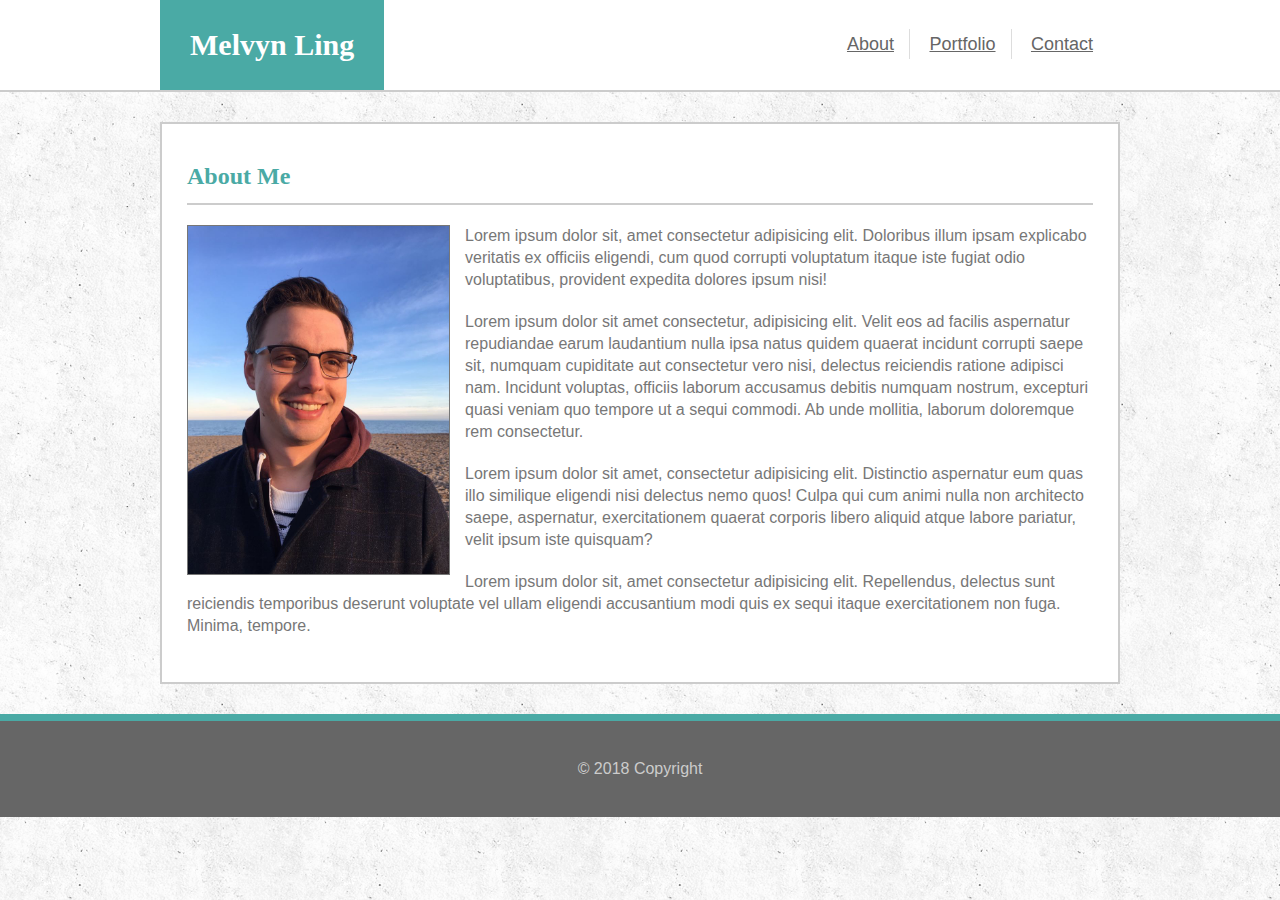
==== index.html @ 02e7c756 "contact page, portfolio page complete. imgs portfolio. background fixed." ====
<!DOCTYPE html>
<html>
    <head>
        <!-- this is the css reset link to reset all browsers to the same -->
            <link rel="stylesheet" type="text/css" href="./assets/reset.css"/>
        <!-- this is the external link tag to the css stylesheet located in assets folder -->
            <link rel="stylesheet" type="text/css" href="./assets/style.css"/>
        <!-- this line is for the title of the browser -->
            <title>Melvyn Ling - Index</title>    
    </head>
    <body>
        <header>
            <section class="wrapper">
             <h1>Melvyn Ling</h1>
                 <nav>
                     <ul>
                      <li><a href="index.html">About</a></li> 
                      <li><a href="portfolio.html">Portfolio</a></li> 
                      <li><a href="contact.html">Contact</a></li>   
                     </ul>
                 </nav>
            </section>
             </header>
             <section class="wrapper">
                 <section id="left-column">
                     <h2>
                         About Me
                     </h2>
                     <img src="./images/about_me.png" alt-"Picture of Melvyn Ling" class="inline-img"/>
                     <p>Lorem ipsum dolor sit, amet consectetur adipisicing elit. Doloribus illum ipsam explicabo veritatis ex officiis eligendi, cum quod corrupti voluptatum itaque iste fugiat odio voluptatibus, provident expedita dolores ipsum nisi!</p>
                     <p>Lorem ipsum dolor sit amet consectetur, adipisicing elit. Velit eos ad facilis aspernatur repudiandae earum laudantium nulla ipsa natus quidem quaerat incidunt corrupti saepe sit, numquam cupiditate aut consectetur vero nisi, delectus reiciendis ratione adipisci nam. Incidunt voluptas, officiis laborum accusamus debitis numquam nostrum, excepturi quasi veniam quo tempore ut a sequi commodi. Ab unde mollitia, laborum doloremque rem consectetur.</p>
                     <p>Lorem ipsum dolor sit amet, consectetur adipisicing elit. Distinctio aspernatur eum quas illo similique eligendi nisi delectus nemo quos! Culpa qui cum animi nulla non architecto saepe, aspernatur, exercitationem quaerat corporis libero aliquid atque labore pariatur, velit ipsum iste quisquam?
                     </p>
                     <p>Lorem ipsum dolor sit, amet consectetur adipisicing elit. Repellendus, delectus sunt reiciendis temporibus deserunt voluptate vel ullam eligendi accusantium modi quis ex sequi itaque exercitationem non fuga. Minima, tempore.</p>
                 </section>
             </section>
             <div class="clearfix"></div>
             <footer>
     &copy; 2018 Copyright
             </footer>
    </body>
    </html>
---- assets/style.css ----
*{
    box-sizing: border-box
}

body {
    background: url("../images/background/wall4.png");
    font-family: Arial, Helvetica, sans-serif;
    overflow: auto;
    color: #777777;
}

h1, h2, h3, h4, h5, h6 {
    font-family: Georgia, 'Times New Roman', Times, serif;
    color: #4aaaa5;
    font-weight: bold;
}

header {
    background: white;
    border-bottom: 2px solid #cccccc;
    margin-bottom: 30px;
}

header h1 {
    background: #4aaaa5;
    color: white;
    display: inline-block;
    padding: 30px;
    font-size: 30px;
}

nav {
    width: 300px;
    float: right;
    margin-top: 35px;
    text-align: center;
 
}

nav ul li {
    display: inline;
}

nav ul li a {
    color: #666666;
    font-size: 18px;
    padding: 5px 15px;
    border-right: 0.5px solid #dddddd;
}

nav ul li:last-child a {
    border-right: none;
    padding-right: none;
}

p {
    font-size: 16px;
    line-height: 22px;
    margin-bottom: 20px;
    color: #777777;
}

footer {
    background: #666666;
    border-top: 7px solid #4aaaa5;
    color: #cccccc;
    text-align: center;
    padding: 40px;
    margin-top: 30px;
}

label {
    font-size: 18px;
    display:block;
}

form input {
    width: 100%;
    display: block;
    margin: 10px 0 25px 0;
    border: 2px solid #cccccc;
    padding: 15px;
    font-size: 18px;
}

textarea {
    height: 300px;
    width: 100%;
    display: block;
    margin: 10px 0 25px 0;
    border: 2px solid #cccccc;
    padding: 15px;
    font-size: 18px;
}

form button {
    background: #4aaaa5;
    color: #ffffff;
    padding: 10px 20px;
    margin: 10px 0;
    font-size: 20px;
    border: 1px solid #cccccc;
}

.wrapper {
    width: 960px;
    margin: 0 auto;
}

.inline-img {
    float: left;
    height: 350px;
    width: 275x;
    margin: 0 15px 15px 0;
    border: 1px solid #777777;
}

.portfolio-item {
    position: relative;
    background-color:   rgba(0, 0, 0, 0.5);
    margin: 10px;
    width: 45%;
    height: 300px;
    width: 280px;
    float: left;
    border: 1px solid #cccccc;
}

.portfolio-item h4 {
    background: #4aaaa5;
    color: #ffffff;
    text-align: center;
    padding: 15px 0;
    position: absolute;
    bottom: 20px;
    width: 100%;
    border-top: 1px solid #cccccc;
    border-bottom: 1px solid #cccccc;
}

.clearfix {
    display: block;
    clear: both;
}

#left-column {
    background: white;
    padding: 25px;
    border: 2px solid #cccccc;
    width: 960px;
    float: left;
}

#left-column h2 {
    font-size: 24px;
    padding: 15px 0;
    margin-bottom: 20px;
    border-bottom: 2px solid #cccccc;
}


#photo1 {
    background: url('../images/bigben.jpg');
    background-size: cover;
    background-repeat: no-repeat;
}

#photo2 {
    background: url('../images/columns.jpg');
    background-size: cover;
    background-repeat: no-repeat;    
}

#photo3 {
    background: url('../images/madridsun.jpg');
    background-size: cover;
    background-repeat: no-repeat;
}

#photo4 {
    background: url('../images/PortDover.jpg');
    background-size: cover;
    background-repeat: no-repeat;
}

#photo6 {
    background: url('../images/vaticantop.jpg');
    background-size: cover;
    background-repeat: no-repeat;
}
#photo7 {
    background: url('../images/workboots.jpeg');
    background-size: cover;
    background-repeat: no-repeat;
}

#photo8 {
    background: url('../images/PeggysCove.jpg');
    background-size: cover;
    background-repeat: no-repeat;
}

#photo9 {
    background: url('../images/Aquarium.jpg');
    background-size: cover;
    background-repeat: no-repeat;
}
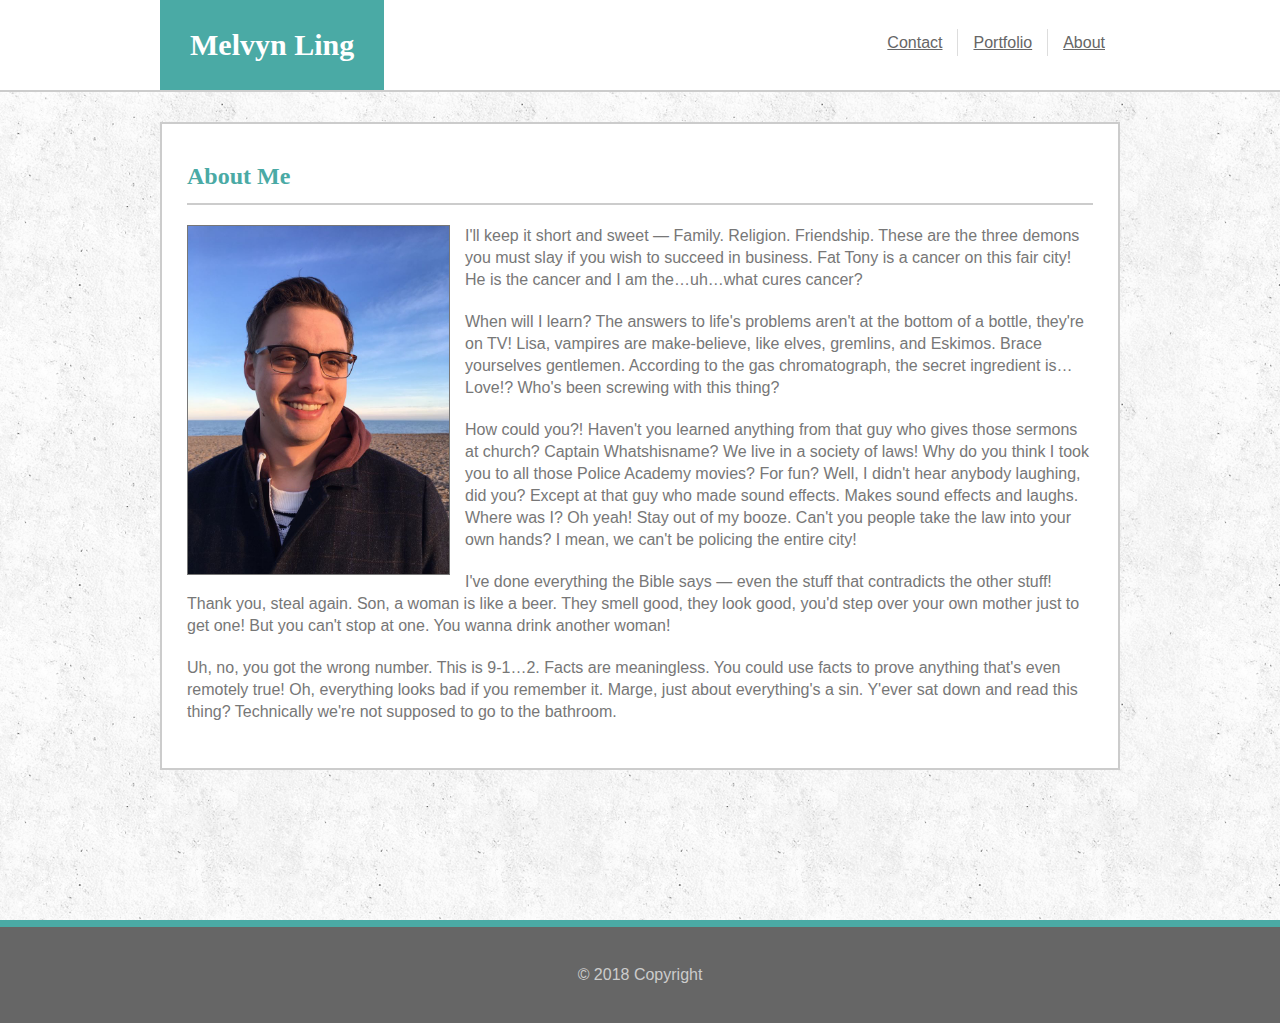
==== commit c10c6117: "finishing touched to CSS. completed all pages. issues with background and positioning settled." ====
--- a/index.html
+++ b/index.html
@@ -1,4 +1,3 @@
-
 <!DOCTYPE html>
 <html>
     <head>
@@ -23,17 +22,17 @@
             </section>
              </header>
              <section class="wrapper">
-                 <section id="left-column">
-                     <h2>
-                         About Me
-                     </h2>
-                     <img src="./images/about_me.png" alt-"Picture of Melvyn Ling" class="inline-img"/>
-                     <p>Lorem ipsum dolor sit, amet consectetur adipisicing elit. Doloribus illum ipsam explicabo veritatis ex officiis eligendi, cum quod corrupti voluptatum itaque iste fugiat odio voluptatibus, provident expedita dolores ipsum nisi!</p>
-                     <p>Lorem ipsum dolor sit amet consectetur, adipisicing elit. Velit eos ad facilis aspernatur repudiandae earum laudantium nulla ipsa natus quidem quaerat incidunt corrupti saepe sit, numquam cupiditate aut consectetur vero nisi, delectus reiciendis ratione adipisci nam. Incidunt voluptas, officiis laborum accusamus debitis numquam nostrum, excepturi quasi veniam quo tempore ut a sequi commodi. Ab unde mollitia, laborum doloremque rem consectetur.</p>
-                     <p>Lorem ipsum dolor sit amet, consectetur adipisicing elit. Distinctio aspernatur eum quas illo similique eligendi nisi delectus nemo quos! Culpa qui cum animi nulla non architecto saepe, aspernatur, exercitationem quaerat corporis libero aliquid atque labore pariatur, velit ipsum iste quisquam?
-                     </p>
-                     <p>Lorem ipsum dolor sit, amet consectetur adipisicing elit. Repellendus, delectus sunt reiciendis temporibus deserunt voluptate vel ullam eligendi accusantium modi quis ex sequi itaque exercitationem non fuga. Minima, tempore.</p>
-                 </section>
+                        <section id="left-column">
+                            <h2>
+                                About Me
+                            </h2>
+                            <img src="./images/about_me.png" alt-"Picture of Melvyn Ling" class="inline-img"/>
+                                <p>I'll keep it short and sweet — Family. Religion. Friendship. These are the three demons you must slay if you wish to succeed in business. Fat Tony is a cancer on this fair city! He is the cancer and I am the…uh…what cures cancer?</p>
+                                <p>When will I learn? The answers to life's problems aren't at the bottom of a bottle, they're on TV! Lisa, vampires are make-believe, like elves, gremlins, and Eskimos. Brace yourselves gentlemen. According to the gas chromatograph, the secret ingredient is… Love!? Who's been screwing with this thing?</p>
+                                <p>How could you?! Haven't you learned anything from that guy who gives those sermons at church? Captain Whatshisname? We live in a society of laws! Why do you think I took you to all those Police Academy movies? For fun? Well, I didn't hear anybody laughing, did you? Except at that guy who made sound effects. Makes sound effects and laughs. Where was I? Oh yeah! Stay out of my booze. Can't you people take the law into your own hands? I mean, we can't be policing the entire city!</p>
+                                <p>I've done everything the Bible says — even the stuff that contradicts the other stuff! Thank you, steal again. Son, a woman is like a beer. They smell good, they look good, you'd step over your own mother just to get one! But you can't stop at one. You wanna drink another woman!</p>
+                                <p>Uh, no, you got the wrong number. This is 9-1…2. Facts are meaningless. You could use facts to prove anything that's even remotely true! Oh, everything looks bad if you remember it. Marge, just about everything's a sin. Y'ever sat down and read this thing? Technically we're not supposed to go to the bathroom.</p>                         
+                            </section>
              </section>
              <div class="clearfix"></div>
              <footer>
--- a/assets/style.css
+++ b/assets/style.css
@@ -38,19 +38,32 @@
 }
 
 nav ul li {
-    display: inline;
+    float: right;
 }
 
 nav ul li a {
     color: #666666;
-    font-size: 18px;
+    font-size: 16px;
     padding: 5px 15px;
-    border-right: 0.5px solid #dddddd;
+    border-left: 0.5px solid #dddddd;
 }
 
 nav ul li:last-child a {
-    border-right: none;
-    padding-right: none;
+    border-left: none;
+    padding-left: none;
+}
+
+nav a:hover {
+    background: #4aaaa5;
+    color: #dddddd;
+    transition-duration: .5s;
+    transition-property: all;
+    -moz-transition-timing-function: ease-in-out;
+}
+
+nav a:visted {
+    color: maroon;
+    text-decoration: wavy;
 }
 
 p {
@@ -141,6 +154,7 @@
 .clearfix {
     display: block;
     clear: both;
+    padding-top: 120px;
 }
 
 #left-column {
@@ -204,4 +218,4 @@
     background: url('../images/Aquarium.jpg');
     background-size: cover;
     background-repeat: no-repeat;
-}
+}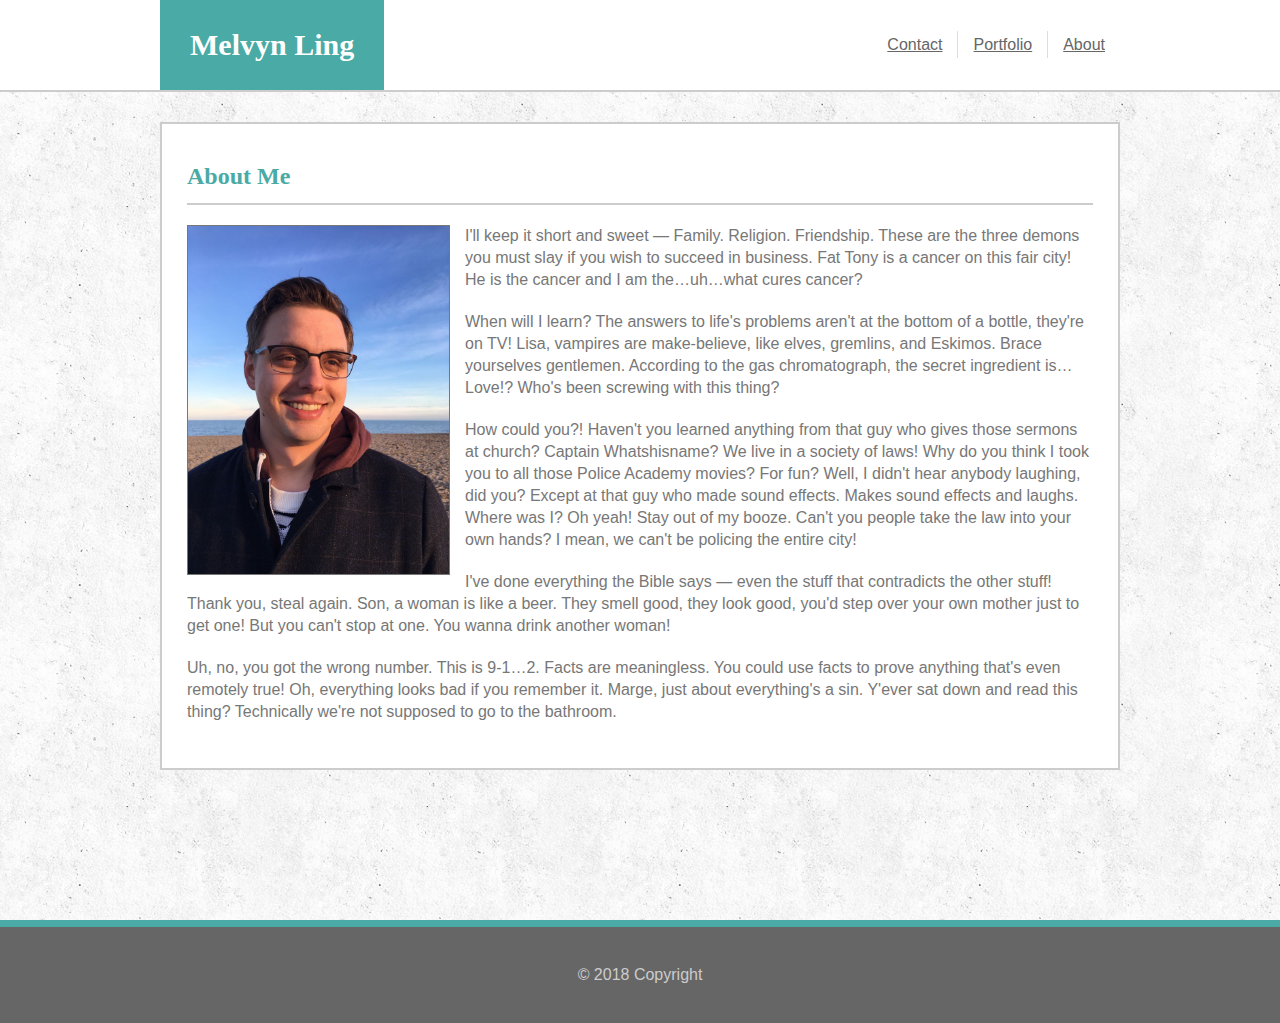
==== commit d1185eb7: "updated css with notes, still deciding if i should note html - time permitting" ====
--- a/index.html
+++ b/index.html
@@ -1,5 +1,6 @@
 <!DOCTYPE html>
 <html>
+    <!--  -->
     <head>
         <!-- this is the css reset link to reset all browsers to the same -->
             <link rel="stylesheet" type="text/css" href="./assets/reset.css"/>
@@ -8,12 +9,18 @@
         <!-- this line is for the title of the browser -->
             <title>Melvyn Ling - Index</title>    
     </head>
+    <!--  -->
     <body>
         <header>
+            <!--  -->
             <section class="wrapper">
+                <!--  -->
              <h1>Melvyn Ling</h1>
+             <!--  -->
                  <nav>
+                     <!--  -->
                      <ul>
+                         <!--  -->
                       <li><a href="index.html">About</a></li> 
                       <li><a href="portfolio.html">Portfolio</a></li> 
                       <li><a href="contact.html">Contact</a></li>   
@@ -21,12 +28,17 @@
                  </nav>
             </section>
              </header>
+             <!--  -->
              <section class="wrapper">
-                        <section id="left-column">
+                 <!--  -->
+                        <section id="container">
+                            <!--  -->
                             <h2>
                                 About Me
                             </h2>
+                            <!--  -->
                             <img src="./images/about_me.png" alt-"Picture of Melvyn Ling" class="inline-img"/>
+                            <!--  -->
                                 <p>I'll keep it short and sweet — Family. Religion. Friendship. These are the three demons you must slay if you wish to succeed in business. Fat Tony is a cancer on this fair city! He is the cancer and I am the…uh…what cures cancer?</p>
                                 <p>When will I learn? The answers to life's problems aren't at the bottom of a bottle, they're on TV! Lisa, vampires are make-believe, like elves, gremlins, and Eskimos. Brace yourselves gentlemen. According to the gas chromatograph, the secret ingredient is… Love!? Who's been screwing with this thing?</p>
                                 <p>How could you?! Haven't you learned anything from that guy who gives those sermons at church? Captain Whatshisname? We live in a society of laws! Why do you think I took you to all those Police Academy movies? For fun? Well, I didn't hear anybody laughing, did you? Except at that guy who made sound effects. Makes sound effects and laughs. Where was I? Oh yeah! Stay out of my booze. Can't you people take the law into your own hands? I mean, we can't be policing the entire city!</p>
@@ -34,8 +46,11 @@
                                 <p>Uh, no, you got the wrong number. This is 9-1…2. Facts are meaningless. You could use facts to prove anything that's even remotely true! Oh, everything looks bad if you remember it. Marge, just about everything's a sin. Y'ever sat down and read this thing? Technically we're not supposed to go to the bathroom.</p>                         
                             </section>
              </section>
+             <!--  -->
              <div class="clearfix"></div>
+             <!--  -->
              <footer>
+                 <!--  -->
      &copy; 2018 Copyright
              </footer>
     </body>
--- a/assets/style.css
+++ b/assets/style.css
@@ -1,7 +1,13 @@
+/* this calls for all elements using this CSS to follow box-sizing: border box. 
+What this means is that all elements include the padding and border in it's 
+total width and height  */
 *{
     box-sizing: border-box
 }
 
+/* this calls for the body element to style. this element here styles the main
+ body background, provides the default text and color, and overflow:auto -- which
+  allows us to scroll to see more content instead of clipping it short */
 body {
     background: url("../images/background/wall4.png");
     font-family: Arial, Helvetica, sans-serif;
@@ -9,18 +15,26 @@
     color: #777777;
 }
 
+/*this styles all heading elements the same font, color, and weight (boldness)*/
 h1, h2, h3, h4, h5, h6 {
     font-family: Georgia, 'Times New Roman', Times, serif;
     color: #4aaaa5;
     font-weight: bold;
 }
 
+/*this provides the background to the top header where the h1 element and nav element
+ are located. its currently styled white and has a bottom grey border with and 
+ margin of 30px to space the content away from the header*/
 header {
     background: white;
     border-bottom: 2px solid #cccccc;
     margin-bottom: 30px;
 }
 
+/*This styles the main h1 element that has the name located within. it styles the 
+background teal and fot white. It gives is a size and padding of 30px. it also has
+ the display: inline-block, which allows the nav bar to show beside it, instead of 
+ below the header.*/
 header h1 {
     background: #4aaaa5;
     color: white;
@@ -29,18 +43,28 @@
     font-size: 30px;
 }
 
+/*this one styles the nav element located in the header. this is where the links
+ to the other pages are located. It has a width of 250px, a top margin of 35px to 
+ give it some buffer. its also floated right so it stays on the right side of the 
+ page and the text is aligned that way as well */
 nav {
-    width: 300px;
+    width: 250px;
     float: right;
-    margin-top: 35px;
-    text-align: center;
- 
-}
-
+    margin-top: 37px;
+    text-align: right;
+}
+
+/*this calls for all list elements in unordered lists, in the nave element to float 
+right. I originally tried to have this as a display element, but kept gettings a 
+white space beside the links. I found float to work much more effectively for 
+this style*/
 nav ul li {
     float: right;
 }
 
+/*this styles all a elements within list elements, located in unordered list 
+elements, in a nav element. It also styles the dividing line between links. 
+setting the width and the color of it*/
 nav ul li a {
     color: #666666;
     font-size: 16px;
@@ -48,24 +72,35 @@
     border-left: 0.5px solid #dddddd;
 }
 
+/*this is a psuedoclass. it adds an exception. In this case it adds an exception 
+to the last child (last in squence) to have no border and not padding. this is 
+done so the grey dividing line doesnt show up*/
 nav ul li:last-child a {
     border-left: none;
     padding-left: none;
 }
 
+/*this styles the a elements in the nav element as well. it is also a psuedo 
+class. in this case, it a class for when the mouse hovers over the nav links. 
+This controls their style when hovered*/
 nav a:hover {
     background: #4aaaa5;
-    color: #dddddd;
+    color: #ffffff;
     transition-duration: .5s;
     transition-property: all;
     -moz-transition-timing-function: ease-in-out;
 }
 
+/*this styles the a elements in the nav element as well. it is also a psuedo 
+class. in this case it calls for the links to change color once they've been 
+visited*/
 nav a:visted {
     color: maroon;
     text-decoration: wavy;
 }
 
+/*this styles all p elements, controlling their colour, size, line-height 
+and even margin from the bottom of the container*/
 p {
     font-size: 16px;
     line-height: 22px;
@@ -73,6 +108,8 @@
     color: #777777;
 }
 
+/*this styles the footer, providing the color for the background and text, 
+padding and margin as well. it also styles the teal border on the footer.*/
 footer {
     background: #666666;
     border-top: 7px solid #4aaaa5;
@@ -82,20 +119,29 @@
     margin-top: 30px;
 }
 
+/*this styles the label element for the form on the contact page. it displays 
+them as a block so they appear vertically.*/
 label {
-    font-size: 18px;
+    font-size: 16px;
     display:block;
 }
 
+/*this one styles the form input boxes, declaring the width of them, how they 
+are displayed, the margins, the border, padding, and font size*/
 form input {
     width: 100%;
     display: block;
     margin: 10px 0 25px 0;
     border: 2px solid #cccccc;
     padding: 15px;
-    font-size: 18px;
-}
-
+    color: #666666;
+    font-size: 16px;
+    font-family: Arial, Helvetica, sans-serif;
+}
+
+/*this styles the text area element for the message in the contact window. it 
+declars the height, width of the area, how its displayed, the margins, padding 
+and borders, and fonts */
 textarea {
     height: 300px;
     width: 100%;
@@ -103,9 +149,13 @@
     margin: 10px 0 25px 0;
     border: 2px solid #cccccc;
     padding: 15px;
-    font-size: 18px;
-}
-
+    color: #666666;
+    font-size: 16px;
+    font-family: Arial, Helvetica, sans-serif;
+}
+
+/*this styles the form button on the contact page, with Send Message as the 
+contents. sets the background, text details, etc*/
 form button {
     background: #4aaaa5;
     color: #ffffff;
@@ -113,13 +163,20 @@
     margin: 10px 0;
     font-size: 20px;
     border: 1px solid #cccccc;
-}
-
+    float: right;
+}
+
+/* this styles the wrapper class. its a class because its used to set the 
+margins for a number of elements. it is 960px wide, meaning the content must 
+move within this wrapper.*/
 .wrapper {
     width: 960px;
     margin: 0 auto;
 }
 
+/*this styles the image element in the container. You can ser the borders 
+here and margins to give it space, as well as style the borders of it. The 
+image has been floated the left of the text here*/
 .inline-img {
     float: left;
     height: 350px;
@@ -128,17 +185,23 @@
     border: 1px solid #777777;
 }
 
+/*this styles the portfolio-item class. it sets the height and width as 
+well as sets its borders. It also is position relative to its parent container 
+and floats left.*/
 .portfolio-item {
     position: relative;
-    background-color:   rgba(0, 0, 0, 0.5);
+    background-color: #777777;
     margin: 10px;
-    width: 45%;
     height: 300px;
     width: 280px;
     float: left;
     border: 1px solid #cccccc;
 }
 
+/*t this style the h4 headers that run across the portfolio-item class (images). 
+you can control the color, text color, positioning, and border styling. it is 
+positioned absolute to its portfolio-item class and sit 20px from bottom of this 
+class.*/
 .portfolio-item h4 {
     background: #4aaaa5;
     color: #ffffff;
@@ -151,13 +214,19 @@
     border-bottom: 1px solid #cccccc;
 }
 
+/* this here clears all the floats and also renders display back to block for styling the 
+footer. the padding is also there for styling the space between the end of the content on 
+the page and the footer*/
 .clearfix {
     display: block;
     clear: both;
     padding-top: 120px;
 }
 
-#left-column {
+/* this styles the id tag container. this was created so that we could put the contents 
+of the index, contact, and portfolio within this, it has a set width, which dictates the 
+width of the content on the page*/
+#container {
     background: white;
     padding: 25px;
     border: 2px solid #cccccc;
@@ -165,55 +234,73 @@
     float: left;
 }
 
-#left-column h2 {
+/*this styles all h2 elements within the container id. this one in particular styles the 
+title heading for each page.*/
+#container h2 {
     font-size: 24px;
     padding: 15px 0;
     margin-bottom: 20px;
     border-bottom: 2px solid #cccccc;
 }
 
-
+/*the styles photo1 id. it is set so the background image selected takes up the 
+entire div that it is in and doesnt repeat at all*/
 #photo1 {
     background: url('../images/bigben.jpg');
     background-size: cover;
     background-repeat: no-repeat;
 }
 
+/*the styles photo2 id. it is set so the background image selected takes up the 
+entire div that it is in and doesnt repeat at all*/
 #photo2 {
     background: url('../images/columns.jpg');
     background-size: cover;
     background-repeat: no-repeat;    
 }
 
+/*the styles photo3 id. it is set so the background image selected takes up the 
+entire div that it is in and doesnt repeat at all*/
 #photo3 {
     background: url('../images/madridsun.jpg');
     background-size: cover;
     background-repeat: no-repeat;
 }
 
+/*the styles photo4 id. it is set so the background image selected takes up the 
+entire div that it is in and doesnt repeat at all*/
 #photo4 {
     background: url('../images/PortDover.jpg');
     background-size: cover;
     background-repeat: no-repeat;
 }
 
+/*the styles photo6 id. it is set so the background image selected takes up the 
+entire div that it is in and doesnt repeat at all*/
 #photo6 {
     background: url('../images/vaticantop.jpg');
     background-size: cover;
     background-repeat: no-repeat;
 }
+
+/*the styles photo7 id. it is set so the background image selected takes up the 
+entire div that it is in and doesnt repeat at all*/
 #photo7 {
     background: url('../images/workboots.jpeg');
     background-size: cover;
     background-repeat: no-repeat;
 }
 
+/*the styles photo8 id. it is set so the background image selected takes up the 
+entire div that it is in and doesnt repeat at all*/
 #photo8 {
     background: url('../images/PeggysCove.jpg');
     background-size: cover;
     background-repeat: no-repeat;
 }
 
+/*the styles photo9 id. it is set so the background image selected takes up the 
+entire div that it is in and doesnt repeat at all*/
 #photo9 {
     background: url('../images/Aquarium.jpg');
     background-size: cover;
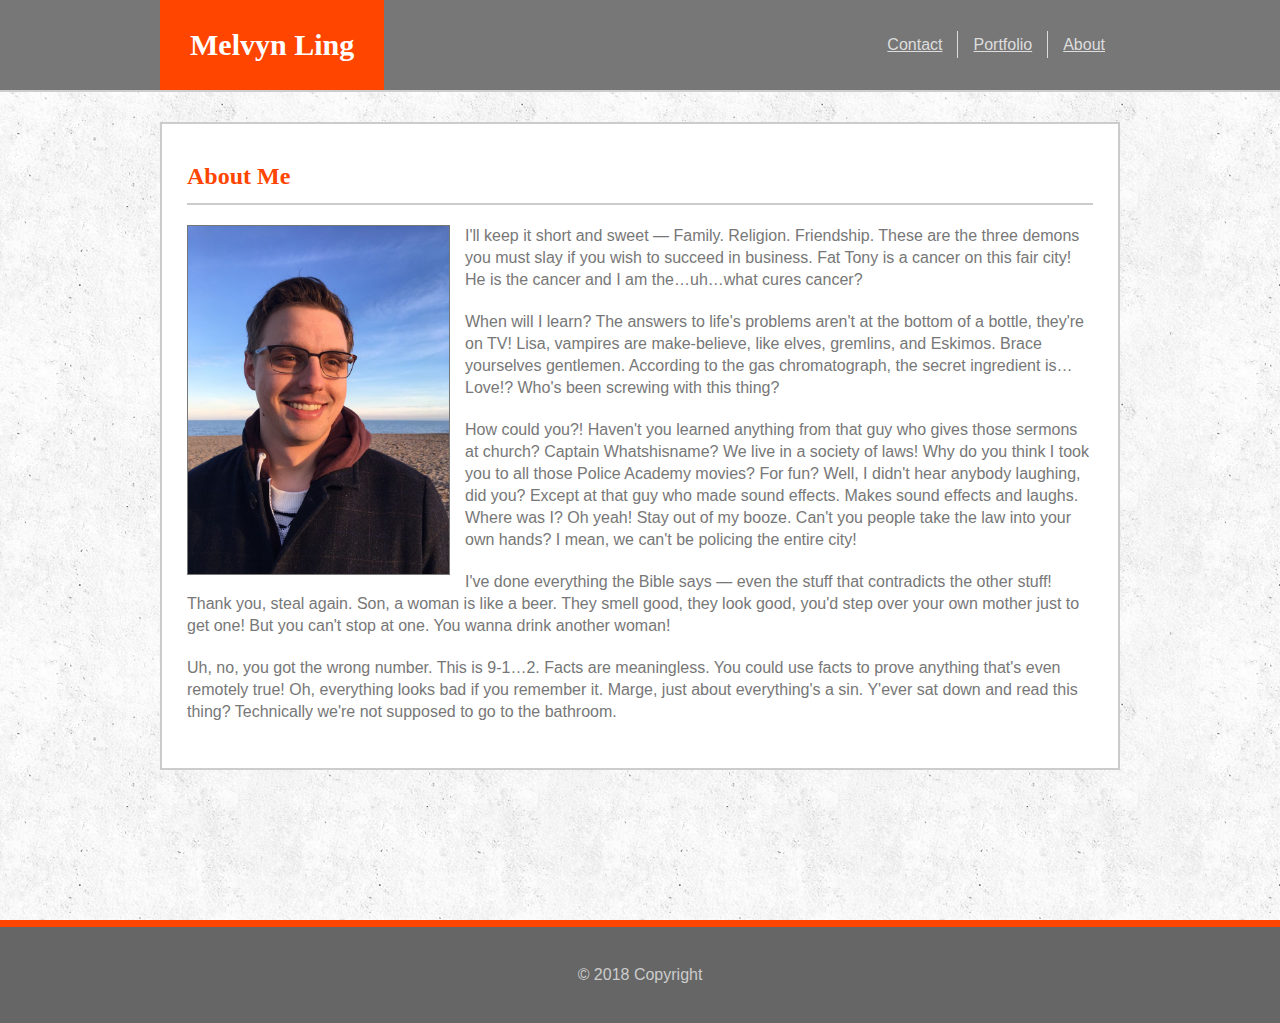
==== commit 08494a83: "HTML comments added, css complete. additional bkgrnd added" ====
--- a/index.html
+++ b/index.html
@@ -1,6 +1,7 @@
 <!DOCTYPE html>
 <html>
-    <!--  -->
+        <!--this is the head element, this is where all the CDNs are link to pull from them the styles needed. 
+        the title bar is also located here-->
     <head>
         <!-- this is the css reset link to reset all browsers to the same -->
             <link rel="stylesheet" type="text/css" href="./assets/reset.css"/>
@@ -9,48 +10,63 @@
         <!-- this line is for the title of the browser -->
             <title>Melvyn Ling - Index</title>    
     </head>
-    <!--  -->
+    <!--this is the body element, all other elements and classes are held within it.-->
     <body>
+            <!--this is the header, this is where the h1 and nav are located-->
         <header>
-            <!--  -->
+            <!--this is a section element with a class of wrapper to set the margins 
+            of the wrapper appropriately. all content will go within this wrapper, as 
+            it is a class and applies to all the elements below.-->
             <section class="wrapper">
-                <!--  -->
+                <!--this h1 element puts the name in the header on the top left side 
+                of the page surrounded in teal-->
              <h1>Melvyn Ling</h1>
-             <!--  -->
+             <!--this nav element holds the links at the top right of the page, leading 
+            to you the contact, portfolio, and index pages-->
                  <nav>
-                     <!--  -->
+                    <!--this is an unordered list, used to list the nav links. I originally 
+                    tried just using an a element and floating each beside eachother, but 
+                    after consulting with a friend found this to be way buggy. -->
                      <ul>
-                         <!--  -->
+                         <!--these a elements are within an unorder list, easiest for formatting-->
                       <li><a href="index.html">About</a></li> 
                       <li><a href="portfolio.html">Portfolio</a></li> 
                       <li><a href="contact.html">Contact</a></li>   
                      </ul>
                  </nav>
             </section>
-             </header>
-             <!--  -->
-             <section class="wrapper">
-                 <!--  -->
+            </header>
+            <!--this is a section with the class of wrapper. also set up to keep all content 
+            with in it. as seen here, the wrapper transcends other elements and positions all 
+            content within the wrappers width-->
+            <section class="wrapper">
+                        <!--this container holds all the content within the main sections of the page. 
+                        it places it within a white box with a grey thin border-->
                         <section id="container">
-                            <!--  -->
+                            <!--This header sets out the name of the page. Its styling is universal across 
+                            all the pages involved in this portfolio-->
                             <h2>
                                 About Me
                             </h2>
-                            <!--  -->
+                            <!--the img element belows generates the about_me.png file located in the images file 
+                            on this file. this image is used to show a picture of myself for the about me page-->
                             <img src="./images/about_me.png" alt-"Picture of Melvyn Ling" class="inline-img"/>
-                            <!--  -->
+                            <!--These p elements are used as for the about me text. its currently fill with some placeholder text - simpsons ipsum-->
                                 <p>I'll keep it short and sweet — Family. Religion. Friendship. These are the three demons you must slay if you wish to succeed in business. Fat Tony is a cancer on this fair city! He is the cancer and I am the…uh…what cures cancer?</p>
                                 <p>When will I learn? The answers to life's problems aren't at the bottom of a bottle, they're on TV! Lisa, vampires are make-believe, like elves, gremlins, and Eskimos. Brace yourselves gentlemen. According to the gas chromatograph, the secret ingredient is… Love!? Who's been screwing with this thing?</p>
                                 <p>How could you?! Haven't you learned anything from that guy who gives those sermons at church? Captain Whatshisname? We live in a society of laws! Why do you think I took you to all those Police Academy movies? For fun? Well, I didn't hear anybody laughing, did you? Except at that guy who made sound effects. Makes sound effects and laughs. Where was I? Oh yeah! Stay out of my booze. Can't you people take the law into your own hands? I mean, we can't be policing the entire city!</p>
                                 <p>I've done everything the Bible says — even the stuff that contradicts the other stuff! Thank you, steal again. Son, a woman is like a beer. They smell good, they look good, you'd step over your own mother just to get one! But you can't stop at one. You wanna drink another woman!</p>
                                 <p>Uh, no, you got the wrong number. This is 9-1…2. Facts are meaningless. You could use facts to prove anything that's even remotely true! Oh, everything looks bad if you remember it. Marge, just about everything's a sin. Y'ever sat down and read this thing? Technically we're not supposed to go to the bathroom.</p>                         
                             </section>
-             </section>
-             <!--  -->
-             <div class="clearfix"></div>
-             <!--  -->
+            </section>
+            <!--this div hold a clearfix class. its the only place i've used it, so i guess it could 
+                have been an id, however, i wasn't sure if i would only be using it more than once-->
+            <div class="clearfix"></div>
+            <!--this is the footer element. it rests at the bottom of the page with its 
+            border above it. it uses the clearfix class above it to clear all the floats 
+            above it and position properly-->
              <footer>
-                 <!--  -->
+                 <!-- this text shows up in the footer, the &copy; is used for the copy right sign-->
      &copy; 2018 Copyright
              </footer>
     </body>
--- a/assets/style.css
+++ b/assets/style.css
@@ -18,7 +18,7 @@
 /*this styles all heading elements the same font, color, and weight (boldness)*/
 h1, h2, h3, h4, h5, h6 {
     font-family: Georgia, 'Times New Roman', Times, serif;
-    color: #4aaaa5;
+    color: orangered;
     font-weight: bold;
 }
 
@@ -26,7 +26,7 @@
  are located. its currently styled white and has a bottom grey border with and 
  margin of 30px to space the content away from the header*/
 header {
-    background: white;
+    background: #777777;
     border-bottom: 2px solid #cccccc;
     margin-bottom: 30px;
 }
@@ -36,7 +36,7 @@
  the display: inline-block, which allows the nav bar to show beside it, instead of 
  below the header.*/
 header h1 {
-    background: #4aaaa5;
+    background: orangered;
     color: white;
     display: inline-block;
     padding: 30px;
@@ -66,7 +66,7 @@
 elements, in a nav element. It also styles the dividing line between links. 
 setting the width and the color of it*/
 nav ul li a {
-    color: #666666;
+    color: #dddddd;
     font-size: 16px;
     padding: 5px 15px;
     border-left: 0.5px solid #dddddd;
@@ -112,7 +112,7 @@
 padding and margin as well. it also styles the teal border on the footer.*/
 footer {
     background: #666666;
-    border-top: 7px solid #4aaaa5;
+    border-top: 7px solid orangered;
     color: #cccccc;
     text-align: center;
     padding: 40px;
@@ -157,7 +157,7 @@
 /*this styles the form button on the contact page, with Send Message as the 
 contents. sets the background, text details, etc*/
 form button {
-    background: #4aaaa5;
+    background: orangered;
     color: #ffffff;
     padding: 10px 20px;
     margin: 10px 0;
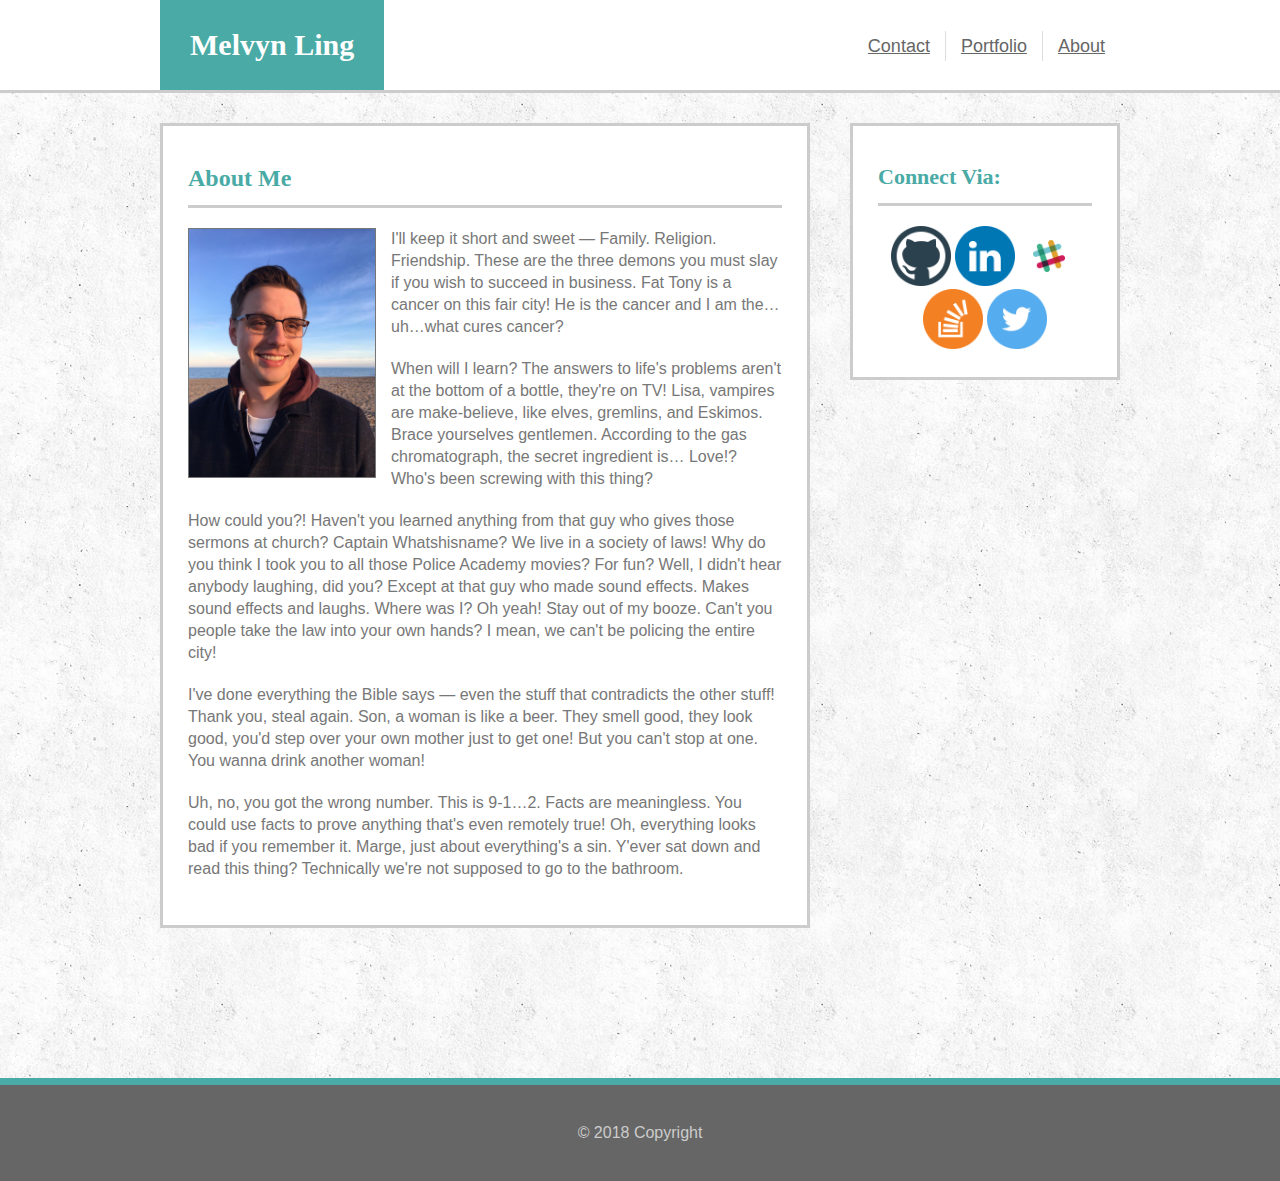
==== commit 45b27c99: "updated page, added a contact via box" ====
--- a/index.html
+++ b/index.html
@@ -1,7 +1,5 @@
 <!DOCTYPE html>
 <html>
-        <!--this is the head element, this is where all the CDNs are link to pull from them the styles needed. 
-        the title bar is also located here-->
     <head>
         <!-- this is the css reset link to reset all browsers to the same -->
             <link rel="stylesheet" type="text/css" href="./assets/reset.css"/>
@@ -10,25 +8,12 @@
         <!-- this line is for the title of the browser -->
             <title>Melvyn Ling - Index</title>    
     </head>
-    <!--this is the body element, all other elements and classes are held within it.-->
     <body>
-            <!--this is the header, this is where the h1 and nav are located-->
         <header>
-            <!--this is a section element with a class of wrapper to set the margins 
-            of the wrapper appropriately. all content will go within this wrapper, as 
-            it is a class and applies to all the elements below.-->
             <section class="wrapper">
-                <!--this h1 element puts the name in the header on the top left side 
-                of the page surrounded in teal-->
              <h1>Melvyn Ling</h1>
-             <!--this nav element holds the links at the top right of the page, leading 
-            to you the contact, portfolio, and index pages-->
                  <nav>
-                    <!--this is an unordered list, used to list the nav links. I originally 
-                    tried just using an a element and floating each beside eachother, but 
-                    after consulting with a friend found this to be way buggy. -->
                      <ul>
-                         <!--these a elements are within an unorder list, easiest for formatting-->
                       <li><a href="index.html">About</a></li> 
                       <li><a href="portfolio.html">Portfolio</a></li> 
                       <li><a href="contact.html">Contact</a></li>   
@@ -36,38 +21,48 @@
                  </nav>
             </section>
             </header>
-            <!--this is a section with the class of wrapper. also set up to keep all content 
-            with in it. as seen here, the wrapper transcends other elements and positions all 
-            content within the wrappers width-->
             <section class="wrapper">
-                        <!--this container holds all the content within the main sections of the page. 
-                        it places it within a white box with a grey thin border-->
-                        <section id="container">
-                            <!--This header sets out the name of the page. Its styling is universal across 
-                            all the pages involved in this portfolio-->
+                        <section id="boxleft">
                             <h2>
                                 About Me
                             </h2>
-                            <!--the img element belows generates the about_me.png file located in the images file 
-                            on this file. this image is used to show a picture of myself for the about me page-->
                             <img src="./images/about_me.png" alt-"Picture of Melvyn Ling" class="inline-img"/>
-                            <!--These p elements are used as for the about me text. its currently fill with some placeholder text - simpsons ipsum-->
-                                <p>I'll keep it short and sweet — Family. Religion. Friendship. These are the three demons you must slay if you wish to succeed in business. Fat Tony is a cancer on this fair city! He is the cancer and I am the…uh…what cures cancer?</p>
-                                <p>When will I learn? The answers to life's problems aren't at the bottom of a bottle, they're on TV! Lisa, vampires are make-believe, like elves, gremlins, and Eskimos. Brace yourselves gentlemen. According to the gas chromatograph, the secret ingredient is… Love!? Who's been screwing with this thing?</p>
-                                <p>How could you?! Haven't you learned anything from that guy who gives those sermons at church? Captain Whatshisname? We live in a society of laws! Why do you think I took you to all those Police Academy movies? For fun? Well, I didn't hear anybody laughing, did you? Except at that guy who made sound effects. Makes sound effects and laughs. Where was I? Oh yeah! Stay out of my booze. Can't you people take the law into your own hands? I mean, we can't be policing the entire city!</p>
-                                <p>I've done everything the Bible says — even the stuff that contradicts the other stuff! Thank you, steal again. Son, a woman is like a beer. They smell good, they look good, you'd step over your own mother just to get one! But you can't stop at one. You wanna drink another woman!</p>
-                                <p>Uh, no, you got the wrong number. This is 9-1…2. Facts are meaningless. You could use facts to prove anything that's even remotely true! Oh, everything looks bad if you remember it. Marge, just about everything's a sin. Y'ever sat down and read this thing? Technically we're not supposed to go to the bathroom.</p>                         
+                                <p>I'll keep it short and sweet — Family. Religion. Friendship. These are the 
+                                    three demons you must slay if you wish to succeed in business. Fat Tony is 
+                                    a cancer on this fair city! He is the cancer and I am the…uh…what cures cancer?</p>
+                                <p>When will I learn? The answers to life's problems aren't at the bottom of a bottle, 
+                                    they're on TV! Lisa, vampires are make-believe, like elves, gremlins, and Eskimos. 
+                                    Brace yourselves gentlemen. According to the gas chromatograph, the secret ingredient 
+                                    is… Love!? Who's been screwing with this thing?</p>
+                                <p>How could you?! Haven't you learned anything from that guy who gives those sermons 
+                                    at church? Captain Whatshisname? We live in a society of laws! Why do you think I 
+                                    took you to all those Police Academy movies? For fun? Well, I didn't hear anybody 
+                                    laughing, did you? Except at that guy who made sound effects. Makes sound effects and 
+                                    laughs. Where was I? Oh yeah! Stay out of my booze. Can't you people take the law into 
+                                    your own hands? I mean, we can't be policing the entire city!</p>
+                                <p>I've done everything the Bible says — even the stuff that contradicts the other stuff! 
+                                    Thank you, steal again. Son, a woman is like a beer. They smell good, they look good, 
+                                    you'd step over your own mother just to get one! But you can't stop at one. You wanna 
+                                    drink another woman!</p>
+                                <p>Uh, no, you got the wrong number. This is 9-1…2. Facts are meaningless. You could use 
+                                    facts to prove anything that's even remotely true! Oh, everything looks bad if you 
+                                    remember it. Marge, just about everything's a sin. Y'ever sat down and read this thing? 
+                                    Technically we're not supposed to go to the bathroom.</p>                         
                             </section>
+                        <aside id="boxright">
+                                <h3>Connect Via:</h3>
+                                <ul>
+                                    <li><a href="#" target="_blank"> <img src="./images/icons/Github.png" alt="GitHub"/></a></li>
+                                    <li><a href="#" target="_blank"> <img src="./images/icons/LinkedIn.png" alt="LinkedIn"/></a></li>
+                                    <li><a href="#" target="_blank"> <img src="./images/icons/Slack.png" alt="Slack"/></a></li>
+                                    <li><a href="#" target="_blank"> <img src="./images/icons/Stackoverflow.png" alt="StackOverflow"/></a></li>
+                                    <li><a href="#" target="_blank"> <img src="./images/icons/Twitter.png" alt="Twitter"/></a></li>
+                                </ul>
+                        </aside>
             </section>
-            <!--this div hold a clearfix class. its the only place i've used it, so i guess it could 
-                have been an id, however, i wasn't sure if i would only be using it more than once-->
-            <div class="clearfix"></div>
-            <!--this is the footer element. it rests at the bottom of the page with its 
-            border above it. it uses the clearfix class above it to clear all the floats 
-            above it and position properly-->
-             <footer>
-                 <!-- this text shows up in the footer, the &copy; is used for the copy right sign-->
-     &copy; 2018 Copyright
-             </footer>
-    </body>
-    </html>+                <div class="clearfix"></div>
+                 <footer>
+         &copy; 2018 Copyright
+                 </footer>
+        </body>
+        </html>--- a/assets/style.css
+++ b/assets/style.css
@@ -1,13 +1,8 @@
-/* this calls for all elements using this CSS to follow box-sizing: border box. 
-What this means is that all elements include the padding and border in it's 
-total width and height  */
-*{
-    box-sizing: border-box
-}
-
-/* this calls for the body element to style. this element here styles the main
- body background, provides the default text and color, and overflow:auto -- which
-  allows us to scroll to see more content instead of clipping it short */
+
+* {
+    box-sizing: border-box;
+}
+
 body {
     background: url("../images/background/wall4.png");
     font-family: Arial, Helvetica, sans-serif;
@@ -15,74 +10,49 @@
     color: #777777;
 }
 
-/*this styles all heading elements the same font, color, and weight (boldness)*/
 h1, h2, h3, h4, h5, h6 {
     font-family: Georgia, 'Times New Roman', Times, serif;
-    color: orangered;
+    color: #4aaaa5;
     font-weight: bold;
 }
 
-/*this provides the background to the top header where the h1 element and nav element
- are located. its currently styled white and has a bottom grey border with and 
- margin of 30px to space the content away from the header*/
 header {
-    background: #777777;
-    border-bottom: 2px solid #cccccc;
+    background: #ffffff;
+    border-bottom: 3px solid #cccccc;
     margin-bottom: 30px;
 }
 
-/*This styles the main h1 element that has the name located within. it styles the 
-background teal and fot white. It gives is a size and padding of 30px. it also has
- the display: inline-block, which allows the nav bar to show beside it, instead of 
- below the header.*/
 header h1 {
-    background: orangered;
+    background: #4aaaa5;
     color: white;
     display: inline-block;
     padding: 30px;
     font-size: 30px;
 }
 
-/*this one styles the nav element located in the header. this is where the links
- to the other pages are located. It has a width of 250px, a top margin of 35px to 
- give it some buffer. its also floated right so it stays on the right side of the 
- page and the text is aligned that way as well */
 nav {
-    width: 250px;
+    width: 300px;
     float: right;
     margin-top: 37px;
     text-align: right;
 }
 
-/*this calls for all list elements in unordered lists, in the nave element to float 
-right. I originally tried to have this as a display element, but kept gettings a 
-white space beside the links. I found float to work much more effectively for 
-this style*/
 nav ul li {
     float: right;
 }
 
-/*this styles all a elements within list elements, located in unordered list 
-elements, in a nav element. It also styles the dividing line between links. 
-setting the width and the color of it*/
 nav ul li a {
-    color: #dddddd;
-    font-size: 16px;
+    color: #666666;
+    font-size: 18px;
     padding: 5px 15px;
     border-left: 0.5px solid #dddddd;
 }
 
-/*this is a psuedoclass. it adds an exception. In this case it adds an exception 
-to the last child (last in squence) to have no border and not padding. this is 
-done so the grey dividing line doesnt show up*/
 nav ul li:last-child a {
     border-left: none;
     padding-left: none;
 }
 
-/*this styles the a elements in the nav element as well. it is also a psuedo 
-class. in this case, it a class for when the mouse hovers over the nav links. 
-This controls their style when hovered*/
 nav a:hover {
     background: #4aaaa5;
     color: #ffffff;
@@ -91,16 +61,11 @@
     -moz-transition-timing-function: ease-in-out;
 }
 
-/*this styles the a elements in the nav element as well. it is also a psuedo 
-class. in this case it calls for the links to change color once they've been 
-visited*/
 nav a:visted {
     color: maroon;
     text-decoration: wavy;
 }
 
-/*this styles all p elements, controlling their colour, size, line-height 
-and even margin from the bottom of the container*/
 p {
     font-size: 16px;
     line-height: 22px;
@@ -108,26 +73,20 @@
     color: #777777;
 }
 
-/*this styles the footer, providing the color for the background and text, 
-padding and margin as well. it also styles the teal border on the footer.*/
 footer {
     background: #666666;
-    border-top: 7px solid orangered;
+    border-top: 7px solid #4aaaa5;
     color: #cccccc;
     text-align: center;
     padding: 40px;
     margin-top: 30px;
 }
 
-/*this styles the label element for the form on the contact page. it displays 
-them as a block so they appear vertically.*/
 label {
     font-size: 16px;
     display:block;
 }
 
-/*this one styles the form input boxes, declaring the width of them, how they 
-are displayed, the margins, the border, padding, and font size*/
 form input {
     width: 100%;
     display: block;
@@ -139,9 +98,6 @@
     font-family: Arial, Helvetica, sans-serif;
 }
 
-/*this styles the text area element for the message in the contact window. it 
-declars the height, width of the area, how its displayed, the margins, padding 
-and borders, and fonts */
 textarea {
     height: 300px;
     width: 100%;
@@ -154,10 +110,8 @@
     font-family: Arial, Helvetica, sans-serif;
 }
 
-/*this styles the form button on the contact page, with Send Message as the 
-contents. sets the background, text details, etc*/
 form button {
-    background: orangered;
+    background: #4aaaa5;
     color: #ffffff;
     padding: 10px 20px;
     margin: 10px 0;
@@ -166,42 +120,24 @@
     float: right;
 }
 
-/* this styles the wrapper class. its a class because its used to set the 
-margins for a number of elements. it is 960px wide, meaning the content must 
-move within this wrapper.*/
-.wrapper {
-    width: 960px;
-    margin: 0 auto;
-}
-
-/*this styles the image element in the container. You can ser the borders 
-here and margins to give it space, as well as style the borders of it. The 
-image has been floated the left of the text here*/
 .inline-img {
     float: left;
-    height: 350px;
-    width: 275x;
+    height: 250px;
+    width: 175x;
     margin: 0 15px 15px 0;
     border: 1px solid #777777;
 }
 
-/*this styles the portfolio-item class. it sets the height and width as 
-well as sets its borders. It also is position relative to its parent container 
-and floats left.*/
 .portfolio-item {
     position: relative;
     background-color: #777777;
-    margin: 10px;
+    margin: 15px 10px;
     height: 300px;
-    width: 280px;
+    width: 270px;
     float: left;
     border: 1px solid #cccccc;
 }
 
-/*t this style the h4 headers that run across the portfolio-item class (images). 
-you can control the color, text color, positioning, and border styling. it is 
-positioned absolute to its portfolio-item class and sit 20px from bottom of this 
-class.*/
 .portfolio-item h4 {
     background: #4aaaa5;
     color: #ffffff;
@@ -214,95 +150,103 @@
     border-bottom: 1px solid #cccccc;
 }
 
-/* this here clears all the floats and also renders display back to block for styling the 
-footer. the padding is also there for styling the space between the end of the content on 
-the page and the footer*/
+.wrapper {
+    width: 960px;
+    margin: 0 auto;
+}
+
 .clearfix {
     display: block;
     clear: both;
     padding-top: 120px;
 }
 
-/* this styles the id tag container. this was created so that we could put the contents 
-of the index, contact, and portfolio within this, it has a set width, which dictates the 
-width of the content on the page*/
-#container {
+#boxleft, #boxright {
     background: white;
     padding: 25px;
-    border: 2px solid #cccccc;
-    width: 960px;
+    border: 3px solid #cccccc;
+}
+
+#boxleft {
+    width: 650px;
     float: left;
 }
 
-/*this styles all h2 elements within the container id. this one in particular styles the 
-title heading for each page.*/
-#container h2 {
+#boxright {
+    width: 270px;
+    float: right;
+}
+
+#boxleft h2 {
     font-size: 24px;
     padding: 15px 0;
     margin-bottom: 20px;
-    border-bottom: 2px solid #cccccc;
-}
-
-/*the styles photo1 id. it is set so the background image selected takes up the 
-entire div that it is in and doesnt repeat at all*/
+    border-bottom: 3px solid #cccccc;
+}
+
+#boxright h3 {
+    font-size: 22px;
+    padding: 15px 0;
+    margin-bottom: 20px;
+    border-bottom: 3px solid #cccccc;
+}
+
+#boxright ul {
+    text-align: center;
+}
+
+#boxright ul li {
+    display: inline-block;
+}
+
+#boxright ul li img {
+    width: 60px;
+}
+
 #photo1 {
     background: url('../images/bigben.jpg');
     background-size: cover;
     background-repeat: no-repeat;
 }
 
-/*the styles photo2 id. it is set so the background image selected takes up the 
-entire div that it is in and doesnt repeat at all*/
 #photo2 {
     background: url('../images/columns.jpg');
     background-size: cover;
     background-repeat: no-repeat;    
 }
 
-/*the styles photo3 id. it is set so the background image selected takes up the 
-entire div that it is in and doesnt repeat at all*/
 #photo3 {
     background: url('../images/madridsun.jpg');
     background-size: cover;
     background-repeat: no-repeat;
 }
 
-/*the styles photo4 id. it is set so the background image selected takes up the 
-entire div that it is in and doesnt repeat at all*/
 #photo4 {
     background: url('../images/PortDover.jpg');
     background-size: cover;
     background-repeat: no-repeat;
 }
 
-/*the styles photo6 id. it is set so the background image selected takes up the 
-entire div that it is in and doesnt repeat at all*/
 #photo6 {
     background: url('../images/vaticantop.jpg');
     background-size: cover;
     background-repeat: no-repeat;
 }
 
-/*the styles photo7 id. it is set so the background image selected takes up the 
-entire div that it is in and doesnt repeat at all*/
 #photo7 {
     background: url('../images/workboots.jpeg');
     background-size: cover;
     background-repeat: no-repeat;
 }
 
-/*the styles photo8 id. it is set so the background image selected takes up the 
-entire div that it is in and doesnt repeat at all*/
 #photo8 {
     background: url('../images/PeggysCove.jpg');
     background-size: cover;
     background-repeat: no-repeat;
 }
-
-/*the styles photo9 id. it is set so the background image selected takes up the 
-entire div that it is in and doesnt repeat at all*/
 #photo9 {
     background: url('../images/Aquarium.jpg');
     background-size: cover;
     background-repeat: no-repeat;
-}+}
+
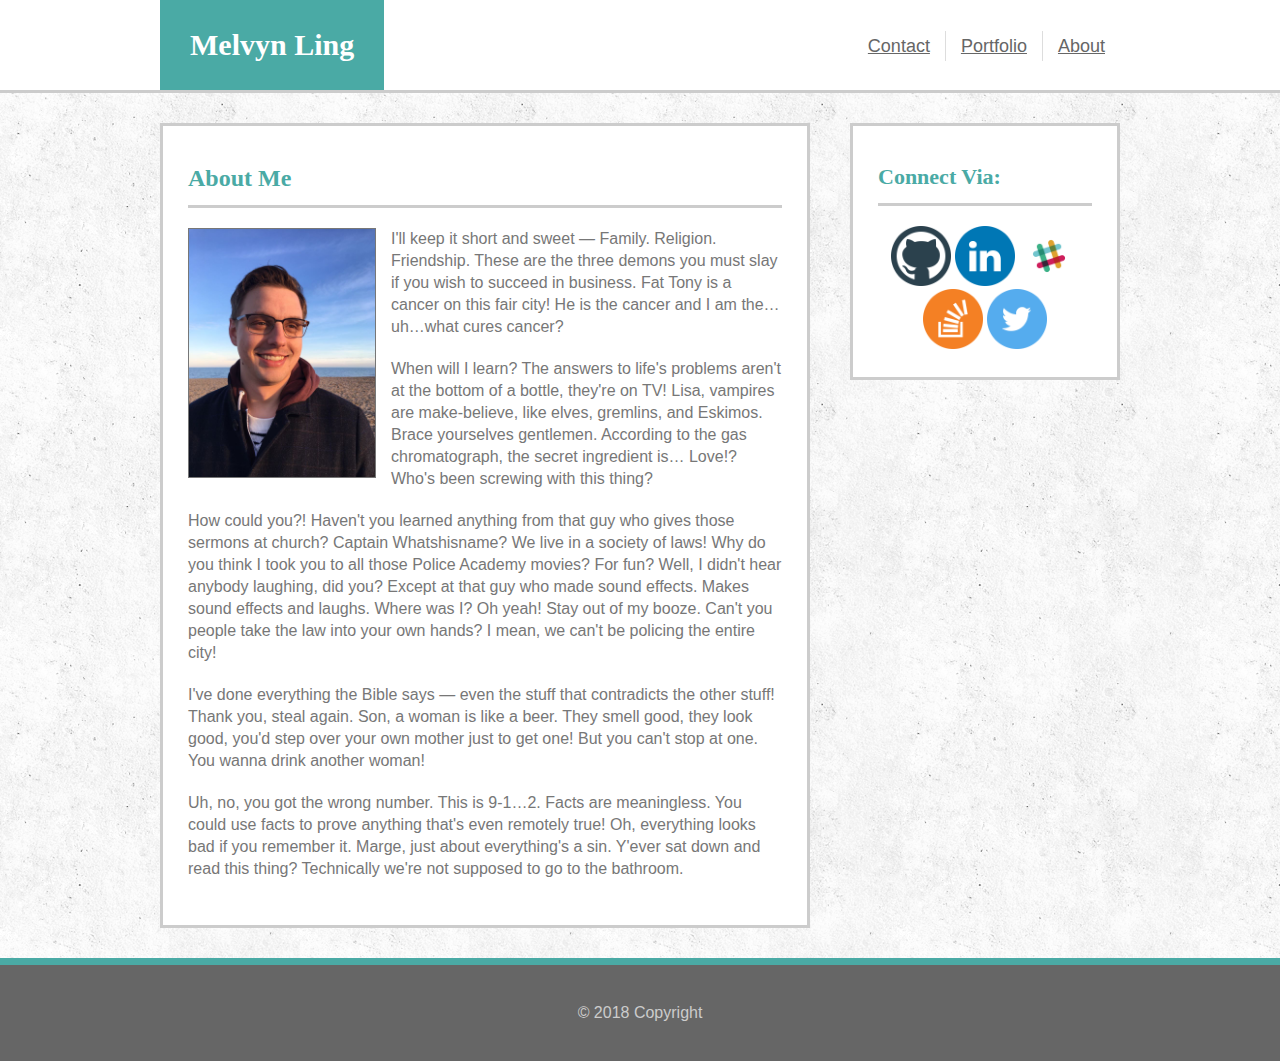
==== commit 497dfc46: "added responsive design for smart phones, tablets, and regular desktop view" ====
--- a/index.html
+++ b/index.html
@@ -7,7 +7,9 @@
             <link rel="stylesheet" type="text/css" href="./assets/style.css"/>
         <!-- this line is for the title of the browser -->
             <title>Melvyn Ling - Index</title>    
-    </head>
+        <!-- this line is the viewport meta tag, used for media queries -->
+            <meta name="viewport" content="width=device-width,initial-scale=1">
+        </head>
     <body>
         <header>
             <section class="wrapper">
--- a/assets/style.css
+++ b/assets/style.css
@@ -50,7 +50,7 @@
 
 nav ul li:last-child a {
     border-left: none;
-    padding-left: none;
+    /*! padding-left: none; */
 }
 
 nav a:hover {
@@ -158,7 +158,6 @@
 .clearfix {
     display: block;
     clear: both;
-    padding-top: 120px;
 }
 
 #boxleft, #boxright {
@@ -250,3 +249,167 @@
     background-repeat: no-repeat;
 }
 
+/*Media Queries*/
+/* Smartphones (portrait and landscape) ----------- */
+@media only screen and (min-device-width : 0px) and (max-device-width : 600px) {
+
+    header {
+        border: none;
+    }
+    
+    .wrapper {
+        background: url("../images/background/wall4.png");
+        width: 100%;
+    }
+
+    header h1 {
+        width: 100%;
+        background: #4aaaa5;
+        font-size: 35px;
+        text-align: Center;
+        border-bottom: 3px solid #cccccc;
+        margin: none;
+    }
+    
+    nav {
+        width: 100%;
+        float: none;
+    }
+
+    nav ul li {
+        float: none;
+        margin: 15px 0;
+        background-color: #4aaaa5;
+    }
+    
+    nav ul li a {
+        text-align: center;
+        display: inline-block;
+        width: 100%;
+        color: #ffffff;
+        font-size: 20px;
+        padding: 20px;
+        border: 3px solid #cccccc;
+    }
+    
+   nav ul li:last-child a {
+        border: 3px solid #cccccc;
+        } 
+    
+        
+    nav a:hover {
+        background: white;
+        color: #666666;
+        font-weight: bold;
+        transition-duration: .5s;
+        transition-property: all;
+        transition-timing-function: ease-in-out;
+        }
+
+    nav a:visted {
+        color: maroon;
+        text-decoration: wavy;
+    }
+
+
+    .portfolio-item {
+        position: relative;
+        background-color: #777777;
+        width: 97%;
+        height: 400px;
+        float: none;
+        border: 1px solid #cccccc;
+    }
+    
+    .inline-img {
+        float: left;
+        height: auto;
+        width: 50%;
+        margin: 0 0 0 15;
+        border: 2px solid #777777;
+    }
+    
+    #boxleft, #boxright {
+        background: white;
+        padding: 25px;
+        margin-bottom: 30px;
+        border: 3px solid #cccccc;
+        width: 100%;
+        float: none;
+        display: inline-block;
+        }
+}
+
+/* tablets (portrait and landscape) ----------- */
+@media only screen and (min-device-width :601px) and (max-device-width : 960px) {
+ 
+    nav {
+        width: 100%;
+    }
+    
+    nav ul li {
+        float: none;
+    }
+
+    nav ul li a {
+        float: left;
+        text-align: center;
+        background-color: #4aaaa5;
+        width: 31%;
+        padding: 20px;
+        display: inline-block;
+        color: #ffffff;
+        font-size: 20px;
+        border: solid #cccccc; 
+        margin-bottom: 30px;
+        margin-left: 8px;
+    }
+    
+nav a:hover {
+    background: #666666;
+    font-weight: bold;
+    transition-duration: .5s;
+    transition-property: all;
+    transition-timing-function: ease-in-out;
+}
+
+nav a:visted {
+    color: maroon;
+    text-decoration: wavy;
+}
+
+    
+   nav ul li:last-child a {
+        border: 3px solid #cccccc;
+        } 
+    
+    .wrapper {
+        width: 75%;
+    }
+   
+    .portfolio-item {
+        position: relative;
+        background-color: #777777;
+        width: 97%;
+        height: 400px;
+        float: none;
+        border: 1px solid #cccccc;
+    }
+    
+    .inline-img {
+        float: left;
+        height: auto;
+        width: 40%;
+        margin: 0 0 0 15;
+        border: 2px solid #777777;
+    }
+    
+    #boxleft, #boxright {
+        background: white;
+        padding: 25px;
+        margin-bottom: 30px;
+        width: 100%;
+        border: 3px solid #cccccc;
+        display: inline-block;
+        }
+    }
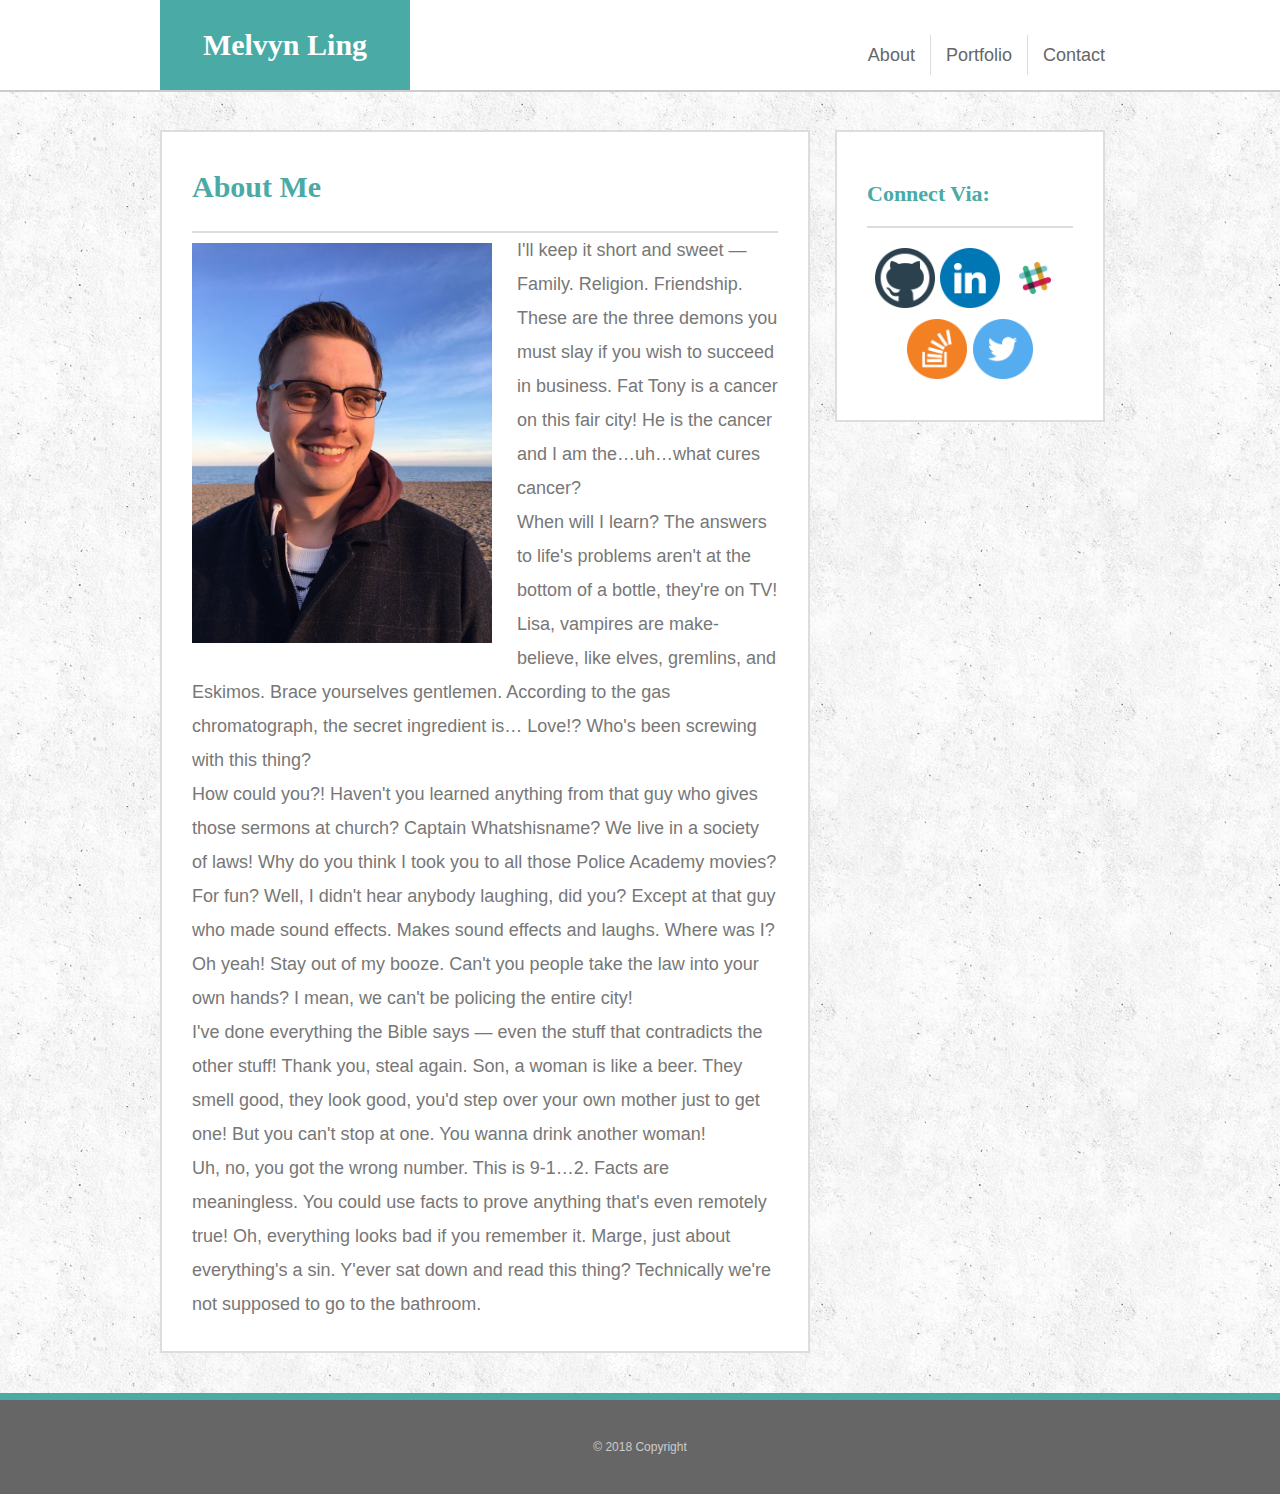
==== commit 262946c0: "update to responsive" ====
--- a/index.html
+++ b/index.html
@@ -6,29 +6,27 @@
         <!-- this is the external link tag to the css stylesheet located in assets folder -->
             <link rel="stylesheet" type="text/css" href="./assets/style.css"/>
         <!-- this line is for the title of the browser -->
-            <title>Melvyn Ling - Index</title>    
+            <title>Melvyn Ling - About Me</title>    
         <!-- this line is the viewport meta tag, used for media queries -->
             <meta name="viewport" content="width=device-width,initial-scale=1">
         </head>
-    <body>
-        <header>
-            <section class="wrapper">
-             <h1>Melvyn Ling</h1>
-                 <nav>
-                     <ul>
-                      <li><a href="index.html">About</a></li> 
-                      <li><a href="portfolio.html">Portfolio</a></li> 
-                      <li><a href="contact.html">Contact</a></li>   
-                     </ul>
-                 </nav>
+        <body>
+            <header id="topbanner">
+                <section class="wrapper">
+                    <a href="index.html" id="logo">Melvyn Ling</a>
+                        <nav>
+                        <a href="Contact.html">Contact</a>
+                        <a href="Portfolio.html">Portfolio</a>
+                        <a href="index.html">About</a>
+                     </nav>
+
             </section>
-            </header>
-            <section class="wrapper">
-                        <section id="boxleft">
-                            <h2>
-                                About Me
-                            </h2>
-                            <img src="./images/about_me.png" alt-"Picture of Melvyn Ling" class="inline-img"/>
+        </header>
+
+        <section id="main-content" class="wrapper">
+            <section class="boxleft">
+            <h2>About Me</h2>
+            <img src="./images/about_me.png" alt-"Picture of Melvyn Ling" class="inline-img"/>
                                 <p>I'll keep it short and sweet — Family. Religion. Friendship. These are the 
                                     three demons you must slay if you wish to succeed in business. Fat Tony is 
                                     a cancer on this fair city! He is the cancer and I am the…uh…what cures cancer?</p>
@@ -50,21 +48,25 @@
                                     facts to prove anything that's even remotely true! Oh, everything looks bad if you 
                                     remember it. Marge, just about everything's a sin. Y'ever sat down and read this thing? 
                                     Technically we're not supposed to go to the bathroom.</p>                         
-                            </section>
-                        <aside id="boxright">
-                                <h3>Connect Via:</h3>
-                                <ul>
-                                    <li><a href="#" target="_blank"> <img src="./images/icons/Github.png" alt="GitHub"/></a></li>
-                                    <li><a href="#" target="_blank"> <img src="./images/icons/LinkedIn.png" alt="LinkedIn"/></a></li>
-                                    <li><a href="#" target="_blank"> <img src="./images/icons/Slack.png" alt="Slack"/></a></li>
-                                    <li><a href="#" target="_blank"> <img src="./images/icons/Stackoverflow.png" alt="StackOverflow"/></a></li>
-                                    <li><a href="#" target="_blank"> <img src="./images/icons/Twitter.png" alt="Twitter"/></a></li>
-                                </ul>
-                        </aside>
             </section>
-                <div class="clearfix"></div>
-                 <footer>
-         &copy; 2018 Copyright
-                 </footer>
-        </body>
-        </html>+
+        </section>
+                <section class="sidebar">
+                    <div id="connect">
+                        <h3>Connect Via:</h3>
+                            <ul>
+                                <li><a href="#" target="_blank"> <img src="./images/icons/Github.png" alt="GitHub"/></a></li>
+                                <li><a href="#" target="_blank"> <img src="./images/icons/LinkedIn.png" alt="LinkedIn"/></a></li>
+                                <li><a href="#" target="_blank"> <img src="./images/icons/Slack.png" alt="Slack"/></a></li>
+                                <li><a href="#" target="_blank"> <img src="./images/icons/Stackoverflow.png" alt="StackOverflow"/></a></li>
+                                <li><a href="#" target="_blank"> <img src="./images/icons/Twitter.png" alt="Twitter"/></a></li>
+                            </ul>
+                        </div>
+                    </section>
+            </section>
+            <div class="clearfix"></div>
+             <footer>
+     &copy; 2018 Copyright
+             </footer>
+    </body>
+    </html>--- a/assets/style.css
+++ b/assets/style.css
@@ -5,52 +5,78 @@
 
 body {
     background: url("../images/background/wall4.png");
+    font-size: 18px;
+    line-height: 34px;
     font-family: Arial, Helvetica, sans-serif;
-    overflow: auto;
     color: #777777;
 }
 
-h1, h2, h3, h4, h5, h6 {
+.wrapper {
+    width: 100%;
+    max-width: 960px;
+    margin: 0 auto;
+    clear: both;
+}
+
+h2, h3 {
     font-family: Georgia, 'Times New Roman', Times, serif;
     color: #4aaaa5;
     font-weight: bold;
-}
-
-header {
+    
+    }
+
+h2 {
+    font-size:30px;
+    line-height: 49px;
+    border-bottom: 3px solid#dddddd;
+    padding-bottom: 20px;
+    }
+
+h3 {
+    font-size: 22;
+}
+
+#topbanner {
     background: #ffffff;
-    border-bottom: 3px solid #cccccc;
-    margin-bottom: 30px;
-}
-
-header h1 {
+    margin: 0 0 30px;
+    z-index: 99;
+    color: #ffffff;
+    overflow: auto;
+    border-bottom: 2px solid #cccccc;
+    position: fixed;
+    width: 100%;
+}
+
+#logo {
+    width: 250px;
+    height: 90px;
     background: #4aaaa5;
-    color: white;
-    display: inline-block;
-    padding: 30px;
+    float: left;
+    font-family: Georgia, 'Times New Roman', Times, serif;
+    text-align: center;
+    line-height: 90px;
+    color: #ffffff;
+    font-weight: bold;
     font-size: 30px;
+    text-decoration: none;
 }
 
 nav {
-    width: 300px;
     float: right;
-    margin-top: 37px;
-    text-align: right;
-}
-
-nav ul li {
+    margin-top: 35px;
+}
+
+nav a {
+    color: #666666;
+    text-decoration: none;
     float: right;
-}
-
-nav ul li a {
-    color: #666666;
-    font-size: 18px;
+    line-height: 30px;
     padding: 5px 15px;
     border-left: 0.5px solid #dddddd;
 }
 
-nav ul li:last-child a {
-    border-left: none;
-    /*! padding-left: none; */
+nav a:last-child {
+    border-left: 0;
 }
 
 nav a:hover {
@@ -60,31 +86,66 @@
     transition-property: all;
     -moz-transition-timing-function: ease-in-out;
 }
-
 nav a:visted {
     color: maroon;
     text-decoration: wavy;
 }
 
-p {
-    font-size: 16px;
-    line-height: 22px;
+#main-content{
+    padding-top: 30px;
+}
+
+.boxleft {
+    background: #ffffff;
+    padding: 30px;
+    margin: 100px 0 40px 0;
+    width: 100%;
+    max-width: 650px;
+    float: left;
+    border: 2px solid #dddddd;
+}
+
+.inline-img {
+    width: 300px;
+    height: auto;
+    margin-top: 10px;
+    float: left;
+    margin-right: 25px;
+}
+
+h3, .boxright, h2 {
+    border-bottom: 2px solid #dddddd;
+    padding-bottom: 20px;
+}
+
+.sidebar {
+    background: #ffffff;
+    padding: 30px;
+    width: 270px;
+    display: inline-block;
+    margin: 100px 25px;
+    float: left;
+    border: 2px solid #dddddd;
     margin-bottom: 20px;
-    color: #777777;
-}
-
-footer {
-    background: #666666;
-    border-top: 7px solid #4aaaa5;
-    color: #cccccc;
+}
+
+.sidebar h3 {
+    font-size: 22px;
+    padding: 15px 0;
+    margin-bottom: 20px;
+    border-bottom: 2px solid #dddddd;
+}
+
+.sidebar ul {
     text-align: center;
-    padding: 40px;
-    margin-top: 30px;
-}
-
-label {
-    font-size: 16px;
-    display:block;
+}
+
+.sidebar ul li {
+    display: inline-block;
+}
+
+.sidebar ul li img {
+    width: 60px;
 }
 
 form input {
@@ -120,14 +181,6 @@
     float: right;
 }
 
-.inline-img {
-    float: left;
-    height: 250px;
-    width: 175x;
-    margin: 0 15px 15px 0;
-    border: 1px solid #777777;
-}
-
 .portfolio-item {
     position: relative;
     background-color: #777777;
@@ -137,7 +190,6 @@
     float: left;
     border: 1px solid #cccccc;
 }
-
 .portfolio-item h4 {
     background: #4aaaa5;
     color: #ffffff;
@@ -150,56 +202,10 @@
     border-bottom: 1px solid #cccccc;
 }
 
-.wrapper {
-    width: 960px;
-    margin: 0 auto;
-}
-
-.clearfix {
-    display: block;
-    clear: both;
-}
-
-#boxleft, #boxright {
-    background: white;
-    padding: 25px;
-    border: 3px solid #cccccc;
-}
-
-#boxleft {
-    width: 650px;
-    float: left;
-}
-
-#boxright {
-    width: 270px;
-    float: right;
-}
-
-#boxleft h2 {
-    font-size: 24px;
-    padding: 15px 0;
-    margin-bottom: 20px;
-    border-bottom: 3px solid #cccccc;
-}
-
-#boxright h3 {
-    font-size: 22px;
-    padding: 15px 0;
-    margin-bottom: 20px;
-    border-bottom: 3px solid #cccccc;
-}
-
-#boxright ul {
-    text-align: center;
-}
-
-#boxright ul li {
-    display: inline-block;
-}
-
-#boxright ul li img {
-    width: 60px;
+h4 {
+    font-family: Georgia, 'Times New Roman', Times, serif;
+    color: #ffffff;
+    font-weight: bold;
 }
 
 #photo1 {
@@ -249,167 +255,110 @@
     background-repeat: no-repeat;
 }
 
-/*Media Queries*/
-/* Smartphones (portrait and landscape) ----------- */
-@media only screen and (min-device-width : 0px) and (max-device-width : 600px) {
-
-    header {
-        border: none;
-    }
+footer {
+    background: #666666;
+    color: #cccccc;
+    padding: 30px 0;
+    clear: both;
+    border-top: 7px solid #4aaaa5;
+    font-size: 12px;
+    text-align: center;
+}
+
+@media only screen and (max-width: 980px) {
+    .wrapper    { 
+        padding: 0 20px;
+        max-width: 768px
+    }
+
+    #main-content {
+        padding-top: 130px;
+    }
+
     
-    .wrapper {
-        background: url("../images/background/wall4.png");
-        width: 100%;
-    }
-
-    header h1 {
-        width: 100%;
-        background: #4aaaa5;
-        font-size: 35px;
-        text-align: Center;
-        border-bottom: 3px solid #cccccc;
-        margin: none;
+    .boxleft {
+        max-width: 420px;
+        margin-top: 10px;
+    }
+
+    .sidebar {
+        margin-top:10px;
+        float: none;
+    }
+
+    .inline-img {
+        width: 50%;
+        height: auto;
+    }
+
+    .portfolio-item {
+        width:100%;
+        margin: 10px;
+    }
+}
+@media only screen and (max-width: 768px){
+    .boxleft {
+        max-width: 100%;
+        margin-top: 50px;
     }
     
-    nav {
-        width: 100%;
-        float: none;
-    }
-
-    nav ul li {
-        float: none;
-        margin: 15px 0;
-        background-color: #4aaaa5;
+    #main-content {
+    overflow: auto;
     }
     
-    nav ul li a {
+    .sidebar {
         text-align: center;
-        display: inline-block;
-        width: 100%;
-        color: #ffffff;
-        font-size: 20px;
-        padding: 20px;
-        border: 3px solid #cccccc;
-    }
-    
-   nav ul li:last-child a {
-        border: 3px solid #cccccc;
-        } 
-    
+    }
+
+    .portfolio-item {
+        width:45%;
+        margin: 10px;
+        }
+
+
+}
+
+    @media only screen and (max-width: 640px)  {
+        .topbanner {
+            position: static;
+            margin-bottom: 20px;
+        }
+        header.wrapper {
+            padding: 0;
+        }
+
+        #logo {
+            height: 100%;
+            width: 100%;
+            padding: 0;
+        }
+
+        .portfolio-item,.inline-img {
+            width: 100%;
+            margin:auto;
+            margin-top:10px;
+            margin-bottom:10px;
+
+        }
+
+        nav {
+            text-align: center;
+            width: 100%;
+            margin: 15px 0 20px 0;
+        }
+
+        nav a {
+            width: 33%;
+            padding: 0;
+            margin: 0;
+        }
+
+        nav a:hover {
+            background: white;
+            color: #4aaaa5;
+            text-decoration: underline;
+            font-weight: bold; 
         
-    nav a:hover {
-        background: white;
-        color: #666666;
-        font-weight: bold;
-        transition-duration: .5s;
-        transition-property: all;
-        transition-timing-function: ease-in-out;
-        }
-
-    nav a:visted {
-        color: maroon;
-        text-decoration: wavy;
-    }
-
-
-    .portfolio-item {
-        position: relative;
-        background-color: #777777;
-        width: 97%;
-        height: 400px;
-        float: none;
-        border: 1px solid #cccccc;
-    }
-    
-    .inline-img {
-        float: left;
-        height: auto;
-        width: 50%;
-        margin: 0 0 0 15;
-        border: 2px solid #777777;
-    }
-    
-    #boxleft, #boxright {
-        background: white;
-        padding: 25px;
-        margin-bottom: 30px;
-        border: 3px solid #cccccc;
-        width: 100%;
-        float: none;
-        display: inline-block;
-        }
-}
-
-/* tablets (portrait and landscape) ----------- */
-@media only screen and (min-device-width :601px) and (max-device-width : 960px) {
- 
-    nav {
-        width: 100%;
-    }
-    
-    nav ul li {
-        float: none;
-    }
-
-    nav ul li a {
-        float: left;
-        text-align: center;
-        background-color: #4aaaa5;
-        width: 31%;
-        padding: 20px;
-        display: inline-block;
-        color: #ffffff;
-        font-size: 20px;
-        border: solid #cccccc; 
-        margin-bottom: 30px;
-        margin-left: 8px;
-    }
-    
-nav a:hover {
-    background: #666666;
-    font-weight: bold;
-    transition-duration: .5s;
-    transition-property: all;
-    transition-timing-function: ease-in-out;
-}
-
-nav a:visted {
-    color: maroon;
-    text-decoration: wavy;
-}
-
-    
-   nav ul li:last-child a {
-        border: 3px solid #cccccc;
-        } 
-    
-    .wrapper {
-        width: 75%;
-    }
-   
-    .portfolio-item {
-        position: relative;
-        background-color: #777777;
-        width: 97%;
-        height: 400px;
-        float: none;
-        border: 1px solid #cccccc;
-    }
-    
-    .inline-img {
-        float: left;
-        height: auto;
-        width: 40%;
-        margin: 0 0 0 15;
-        border: 2px solid #777777;
-    }
-    
-    #boxleft, #boxright {
-        background: white;
-        padding: 25px;
-        margin-bottom: 30px;
-        width: 100%;
-        border: 3px solid #cccccc;
-        display: inline-block;
-        }
-    }
+
+
+
